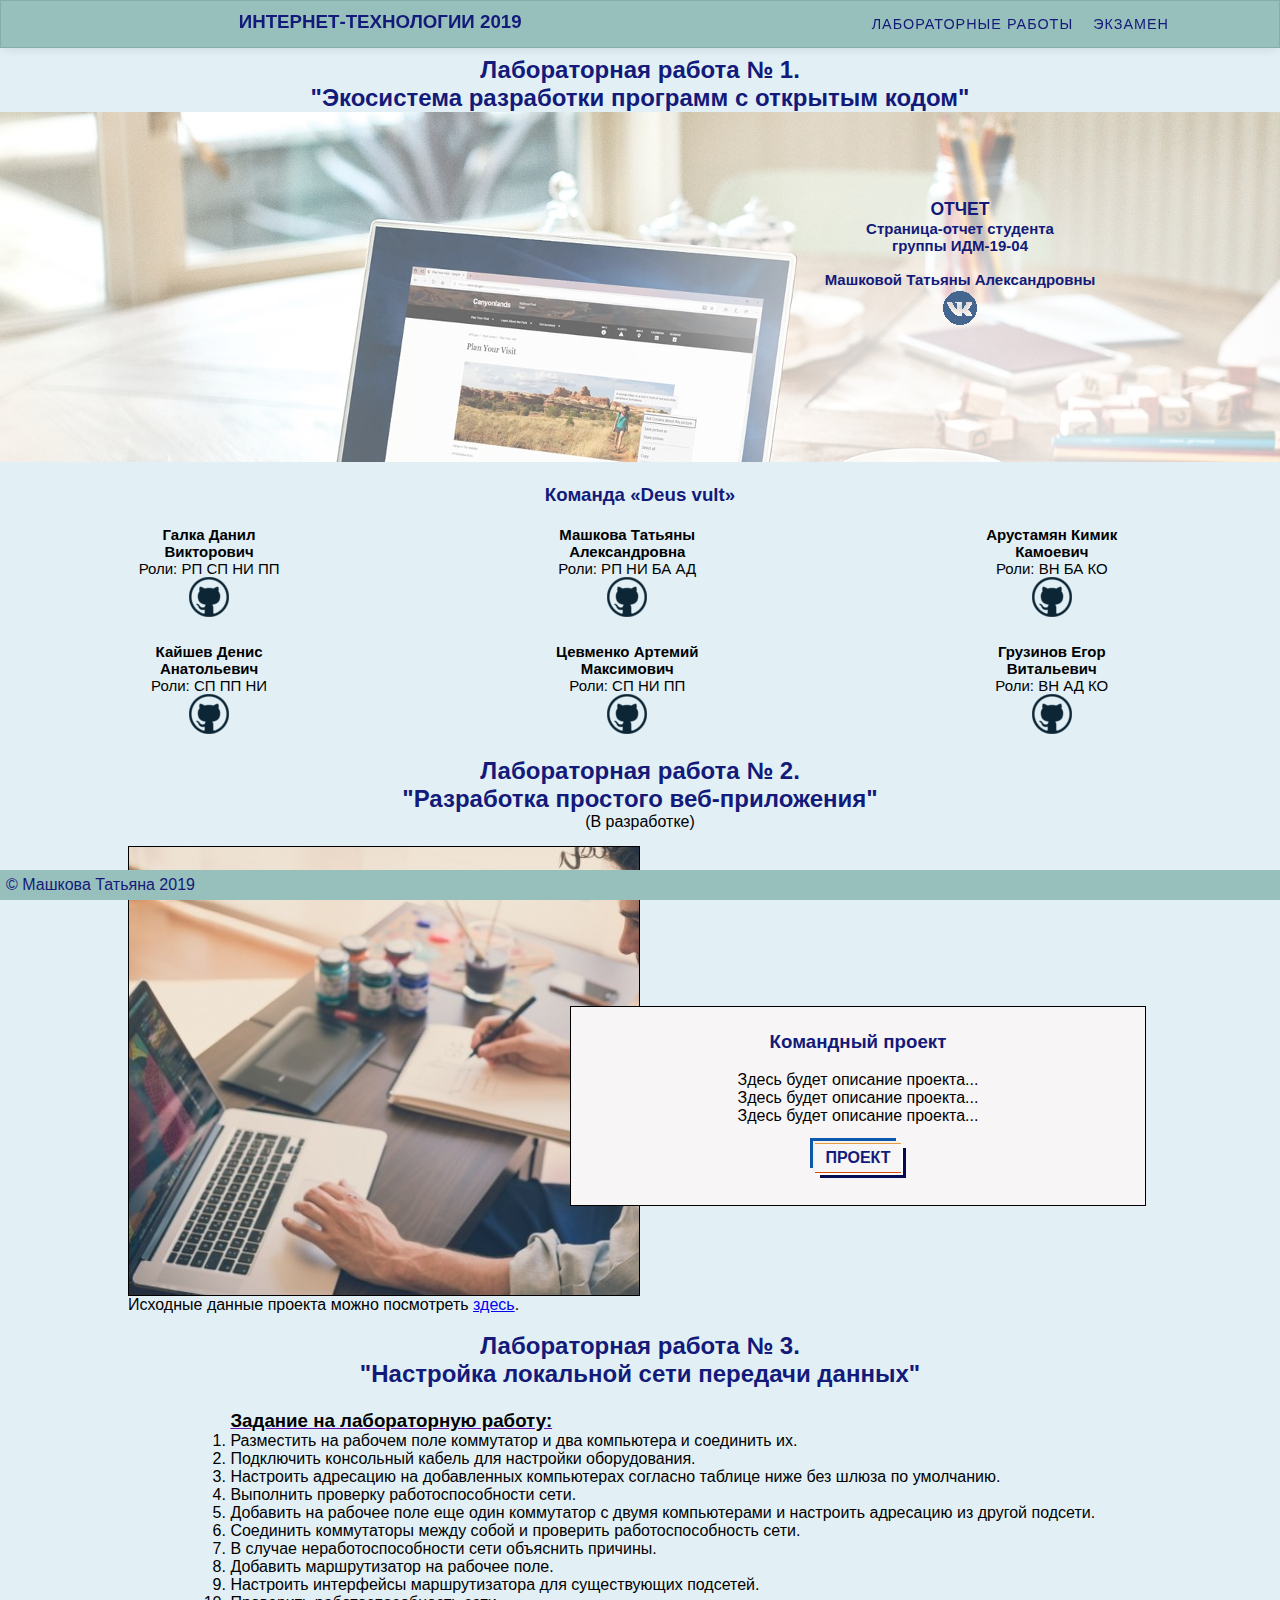
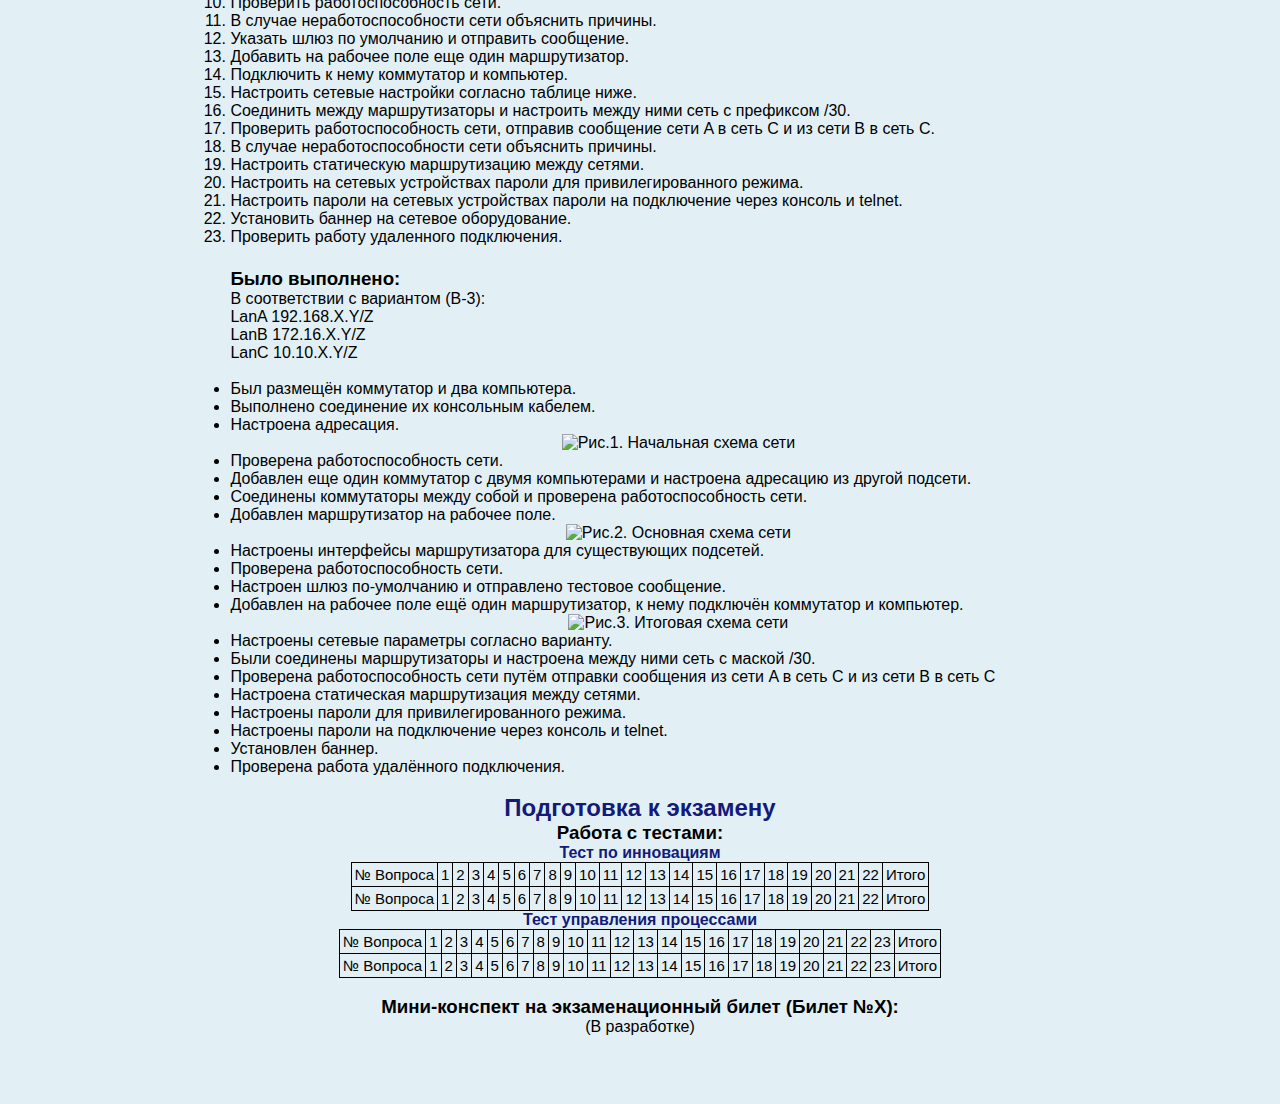
==== index.html @ 826cee88 "Rename inet-2019.html to index.html" ====
<!DOCTYPE html>
<html>

 <head>
  <meta http-equiv="Content-Type" content="text/html; charset=utf-8">
  <title>Отчет. Машкова Т.А.</title>
  <link rel="stylesheet" href="menu.css" type="text/css"/>

    <style>
        h1 {font-family: Verdana, Arial, Helvetica, sans-serif;} 
        h2 {font-family: Verdana, Arial, Helvetica, sans-serif;} 
        h3 {font-family: Verdana, Arial, Helvetica, sans-serif;} 
        h4 {font-family: Verdana, Arial, Helvetica, sans-serif;} 
        p {font-family: Verdana, Arial, Helvetica, sans-serif;}
        .fig {text-align: center;}
        html { overflow-x:  hidden; }
    </style>

 </head>

 <body bgcolor="#E2F0F6">
    <!-- Меню -->  
    <div>
        <nav role='navigation'> 
            <ul>
                <li class='brand' style="background: none;"><h3 style="color:rgb(19, 26, 121)"> ИНТЕРНЕТ-ТЕХНОЛОГИИ 2019 </h3></li>
                <li><a href="#">Лабораторные работы</a>
                    <ul>
                        <li><a href="#lab1">ЛР-1</a></li>
                        <li><a href="#lab2">ЛР-2</a></li>
                        <li><a href="#lab3">ЛР-3</a></li>
                    </ul>
                </li>
                <li><a href="#exam">Экзамен</a></li>
            </ul>
        </nav>
    </div>
        
    <div id="lab1">
        <div>
            <h2 align="center" text-align="center" style="color:rgb(19, 26, 121); padding-top: 60px; margin-top:-60px"> </br> </br> Лабораторная работа № 1. </br> "Экосистема разработки программ с открытым кодом"</h2>
            <!-- Контактные данные -->
            <div class='office'>
                <table width="100%" cellspacing="0" cellpadding="5">
                    <tr> 
                        <td width="50%" valign="top">
                        </td>
                        <td width="50%" valign="top" >
                            <h3 align="center" text-align="center" style="color:rgb(19, 26, 121);"> </br> </br> </br> </br>ОТЧЕТ</h3>
                            <h4 align="center" text-align="center" style="color:rgb(19, 26, 121);"> Страница-отчет студента </br> группы ИДМ-19-04
                            </br> </br> Машковой Татьяны Александровны </br> </h4>
                            <p class="fig"><a href="https://vk.com/sdfxxx" target="_blank"><img src="vk.png"/></a></p>
                        </td>
                    </tr>
                </table>    
                </div>
                <!-- Команда -->
                <div>
                    <h3 align="center" text-align="center" style="color:rgb(19, 26, 121)"> </br> Команда «Deus vult» </br> </h3>
                    <table width="99%" cellspacing="0" cellpadding="0">
                        <tr> 
                            <td width="33%" valign="top" >
                                <div>
                                    <h4 align="center" text-align="center"> </br> Галка Данил </br> Викторович </h4>
                                    <p align="center" text-align="center"> Роли: РП СП НИ ПП </p>
                                    <p class="fig"> <a href="https://github.com/danishOxiAction" target="_blank"><img src="github-logo.png"/></a></p>
                                </div>
                            </td>
                            <td width="33%" valign="top" >
                                <h4 align="center" text-align="center"> </br> Машкова Татьяны </br> Александровна </h4>
                                <p align="center" text-align="center"> Роли: РП НИ БА АД </p>
                                <p class="fig"> <a href="https://github.com/sdfxxx-mashkova" target="_blank"><img src="github-logo.png"/></a></p>
                            </td>
                            <td valign="top" >
                                <h4 align="center" text-align="center"> </br> Арустамян Кимик </br> Камоевич </h4>
                                <p align="center" text-align="center"> Роли: ВН БА КО </p>
                                <p class="fig"> <a href="https://github.com/Kimoshka" target="_blank"><img src="github-logo.png"/></a></p>
                            </td>
                        </tr>
                        <tr> 
                            <td width="33%" valign="top">
                                <h4 align="center" text-align="center"> </br> Кайшев Денис </br> Анатольевич </h4>
                                <p align="center" text-align="center"> Роли: СП ПП НИ </p>
                                <p class="fig"> <a href="https://github.com/topenkoff/" target="_blank"><img src="github-logo.png"/></a></p>
                            </td>
                            <td width="33%" valign="top" >
                                <h4 align="center" text-align="center"> </br> Цевменко Артемий </br>Максимович </h4>
                                <p align="center" text-align="center"> Роли: СП НИ ПП </p>
                                <p class="fig"> <a href="#" target="_blank"><img src="github-logo.png"/></a></p>
                            </td>
                            <td valign="top" >
                                <h4 align="center" text-align="center"> </br> Грузинов Егор </br> Витальевич </h4>
                                <p align="center" text-align="center"> Роли: ВН АД КО </p>
                                <p class="fig"> <a href="#" target="_blank"><img src="github-logo.png"/></a> </p>
                                <p> </br> </p>
                            </td>
                        </tr>
                    </table>    
            </div>
        </div>
    </div>
        
    <div id="lab2">
        <div>
            <h2 align="center" text-align="center" style="color:rgb(19, 26, 121); padding-top: 60px; margin-top:-60px"> Лабораторная работа № 2. </br> "Разработка простого веб-приложения"</h2>
            <p align="center" text-align="center" style="color:black;"> (В разработке)</p>
            <!-- Проект -->
            <div class="block">
                <div class="block1">
                    <div class="div_class img">
                    </div>
                </div>
                <div class="block2">
                    <div>
                    <h3 align="center" text-align="center" style="color:rgb(19, 26, 121);"> </br> Командный проект </h3>
                    <p align="center" text-align="center" style="color:black;"> </br> Здесь будет описание проекта... </br> Здесь будет описание проекта...</br> Здесь будет описание проекта...</br> </br></p>
                    <b href=""> ПРОЕКТ </b>  
                    </div>
                </div> 
            </div>
            <div style="clear: left; margin-left: 10%;">
                <p>Исходные данные проекта можно посмотреть <a href="#">здесь</a>.</p>
                <p> </br> </p>
            </div>
        </div>
    </div>
        
    <div id="lab3">
        <div>
            <h2 align="center" text-align="center" style="color:rgb(19, 26, 121); padding-top: 60px; margin-top:-60px"> Лабораторная работа № 3. </br> "Настройка локальной сети передачи данных" </h2>
            <div class="t1"">
                <div class="text">
                    <h3 style="text-decoration: underline; text-decoration-color: rgb(95, 14, 170);" >  </br> Задание на лабораторную работу:</h3>
                    <ol type="1">
                        <li>Разместить на рабочем поле коммутатор и два компьютера и соединить их.</li>
                        <li>Подключить консольный кабель для настройки оборудования.</li>
                        <li>Настроить адресацию на добавленных компьютерах согласно таблице ниже без шлюза по умолчанию.</li>
                        <li>Выполнить проверку работоспособности сети.</li>
                        <li>Добавить на рабочее поле еще один коммутатор с двумя компьютерами и настроить адресацию из другой подсети.</li>
                        <li>Соединить коммутаторы между собой и проверить работоспособность сети.</li>
                        <li>В случае неработоспособности сети объяснить причины.</li>
                        <li>Добавить маршрутизатор на рабочее поле.</li>
                        <li>Настроить интерфейсы маршрутизатора для существующих подсетей.</li>
                        <li>Проверить работоспособность сети.</li>
                        <li>В случае неработоспособности сети объяснить причины.</li>
                        <li>Указать шлюз по умолчанию и отправить сообщение.</li>
                        <li>Добавить на рабочее поле еще один маршрутизатор.</li>
                        <li>Подключить к нему коммутатор и компьютер.</li>
                        <li>Настроить сетевые настройки согласно таблице ниже.</li>
                        <li>Соединить между маршрутизаторы и настроить между ними сеть с префиксом /30.</li>
                        <li>Проверить работоспособность сети, отправив сообщение сети A в сеть С и из сети В в сеть С.</li>
                        <li>В случае неработоспособности сети объяснить причины.</li>
                        <li>Настроить статическую маршрутизацию между сетями.</li>
                        <li>Настроить на сетевых устройствах пароли для привилегированного режима.</li>
                        <li>Настроить пароли на сетевых устройствах пароли на подключение через консоль и telnet.</li>
                        <li>Установить баннер на сетевое оборудование.</li>
                        <li>Проверить работу удаленного подключения.</li>
                    </ol>
                </div > 
                <div class="text">
                    <h3> </br> Было выполнено:</h3>
                    <p> В соответствии с вариантом (В-3):<br>
                        LanA 192.168.X.Y/Z<br>
                        LanB 172.16.X.Y/Z<br>
                        LanC 10.10.X.Y/Z<br><br></p> 
                    <ul>
                        <li>Был размещён коммутатор и два компьютера.</li>
                        <li>Выполнено соединение их консольным кабелем.</li>
                        <li>Настроена адресация.</li>
                    </ul>
                    <p style="text-align:center;"><img src="#" width="608" height="290" alt="Рис.1. Начальная схема сети"/></p>
                    <ul>
                        <li>Проверена работоспособность сети.</li>
                        <li>Добавлен еще один коммутатор с двумя компьютерами и настроена адресацию из другой подсети.</li>
                        <li>Соединены коммутаторы между собой и проверена работоспособность сети.</li>
                        <li>Добавлен маршрутизатор на рабочее поле.</li>
                    </ul>
                    <p style="text-align:center;"><img src="#" width="714" height="714" alt="Рис.2. Основная схема сети"/></p>
                    <ul>
                        <li>Настроены интерфейсы маршрутизатора для существующих подсетей.</li>
                        <li>Проверена работоспособность сети.</li>
                        <li>Настроен шлюз по-умолчанию и отправлено тестовое сообщение.</li>
                        <li>Добавлен на рабочее поле ещё один маршрутизатор, к нему подключён коммутатор и компьютер.</li>
                    </ul>
                    <p style="text-align:center;"><img src="#" width="935" height="368" alt="Рис.3. Итоговая схема сети"/></p>
                    <ul >
                        <li>Настроены сетевые параметры согласно варианту.</li>
                        <li>Были соединены маршрутизаторы и настроена между ними сеть с маской /30.</li>
                        <li>Проверена работоспособность сети путём отправки сообщения из сети A в сеть С и из сети В в сеть С
                        <li>Настроена статическая маршрутизация между сетями.</li>
                        <li>Настроены пароли для привилегированного режима.</li>
                        <li>Настроены пароли на подключение через консоль и telnet.</li>
                        <li>Установлен баннер.</li>
                        <li>Проверена работа удалённого подключения.</li>
                    </ul>
                    <p> </br> </p>
                </div>
            </div>
        </div>
    </div>
        
    <div id="exam">
        <div>
            <h2 align="center" text-align="center" style="color:rgb(19, 26, 121); padding-top: 60px; margin-top:-60px"> Подготовка к экзамену</h2>
            <!-- Тесты -->
            <div class="t2">
                <h3 align="center" text-align="center" style="color:rgb(0, 0, 0)"> Работа с тестами: </h3>
                <table width="100%" cellspacing="0" cellpadding="5">
                    <tr>
                        <h4 align="center" text-align="center" style="color:rgb(19, 26, 121)"> Тест по инновациям </h4> 
                        <table class="test">
                            <tr  style="border: 1px solid black;">
                                <td><p>№ Вопроса</p></td>
                                <td style="border: 1px solid black;"><p>1</p></td>
                                <td style="border: 1px solid black;"><p>2</p></td>
                                <td style="border: 1px solid black;"><p>3</p></td>
                                <td style="border: 1px solid black;"><p>4</p></td>
                                <td style="border: 1px solid black;"><p>5</p></td>
                                <td style="border: 1px solid black;"><p>6</p></td>
                                <td style="border: 1px solid black;"><p>7</p></td>
                                <td style="border: 1px solid black;"><p>8</p></td>
                                <td style="border: 1px solid black;"><p>9</p></td>
                                <td style="border: 1px solid black;"><p>10</p></td>
                                <td style="border: 1px solid black;"><p>11</p></td>
                                <td style="border: 1px solid black;"><p>12</p></td>
                                <td style="border: 1px solid black;"><p>13</p></td>
                                <td style="border: 1px solid black;"><p>14</p></td>
                                <td style="border: 1px solid black;"><p>15</p></td>
                                <td style="border: 1px solid black;"><p>16</p></td>
                                <td style="border: 1px solid black;"><p>17</p></td>
                                <td style="border: 1px solid black;"><p>18</p></td>
                                <td style="border: 1px solid black;"><p>19</p></td>
                                <td style="border: 1px solid black;"><p>20</p></td>
                                <td style="border: 1px solid black;"><p>21</p></td>
                                <td style="border: 1px solid black;"><p>22</p></td>
                                <td style="border: 1px solid black;"><p>Итого</p></td>
                            </tr>
                            <tr  style="border: 1px solid black;">
                                <td style="border: 1px solid black;"><p>№ Вопроса</p></td>
                                <td style="border: 1px solid black;"><p>1</p></td>
                                <td style="border: 1px solid black;"><p>2</p></td>
                                <td style="border: 1px solid black;"><p>3</p></td>
                                <td style="border: 1px solid black;"><p>4</p></td>
                                <td style="border: 1px solid black;"><p>5</p></td>
                                <td style="border: 1px solid black;"><p>6</p></td>
                                <td style="border: 1px solid black;"><p>7</p></td>
                                <td style="border: 1px solid black;"><p>8</p></td>
                                <td style="border: 1px solid black;"><p>9</p></td>
                                <td style="border: 1px solid black;"><p>10</p></td>
                                <td style="border: 1px solid black;"><p>11</p></td>
                                <td style="border: 1px solid black;"><p>12</p></td>
                                <td style="border: 1px solid black;"><p>13</p></td>
                                <td style="border: 1px solid black;"><p>14</p></td>
                                <td style="border: 1px solid black;"><p>15</p></td>
                                <td style="border: 1px solid black;"><p>16</p></td>
                                <td style="border: 1px solid black;"><p>17</p></td>
                                <td style="border: 1px solid black;"><p>18</p></td>
                                <td style="border: 1px solid black;"><p>19</p></td>
                                <td style="border: 1px solid black;"><p>20</p></td>
                                <td style="border: 1px solid black;"><p>21</p></td>
                                <td style="border: 1px solid black;"><p>22</p></td>
                                <td style="border: 1px solid black;"><p>Итого</p></td>
                            </tr>
                        </table>
                    </tr>
                    <tr> 
                        <h4 align="center" text-align="center" style="color:rgb(19, 26, 121)"> Тест управления процессами </h4> 
                        <table class="test" >
                            <tr  style="border: 1px solid black;">
                                <td  style="border: 1px solid black;"><p>№ Вопроса</p></td>
                                <td  style="border: 1px solid black;"><p>1</p></td>
                                <td  style="border: 1px solid black;"><p>2</p></td>
                                <td  style="border: 1px solid black;"><p>3</p></td>
                                <td  style="border: 1px solid black;"><p>4</p></td>
                                <td  style="border: 1px solid black;"><p>5</p></td>
                                <td  style="border: 1px solid black;"><p>6</p></td>
                                <td  style="border: 1px solid black;"><p>7</p></td>
                                <td  style="border: 1px solid black;"><p>8</p></td>
                                <td  style="border: 1px solid black;"><p>9</p></td>
                                <td  style="border: 1px solid black;"><p>10</p></td>
                                <td  style="border: 1px solid black;"><p>11</p></td>
                                <td  style="border: 1px solid black;"><p>12</p></td>
                                <td  style="border: 1px solid black;"><p>13</p></td>
                                <td  style="border: 1px solid black;"><p>14</p></td>
                                <td  style="border: 1px solid black;"><p>15</p></td>
                                <td  style="border: 1px solid black;"><p>16</p></td>
                                <td  style="border: 1px solid black;"><p>17</p></td>
                                <td  style="border: 1px solid black;"><p>18</p></td>
                                <td  style="border: 1px solid black;"><p>19</p></td>
                                <td  style="border: 1px solid black;"><p>20</p></td>
                                <td  style="border: 1px solid black;"><p>21</p></td>
                                <td  style="border: 1px solid black;"><p>22</p></td>
                                <td  style="border: 1px solid black;"><p>23</p></td>
                                <td  style="border: 1px solid black;"><p>Итого</p></td>
                            </tr>
                            <tr  style="border: 1px solid black;">
                                <td  style="border: 1px solid black;"><p>№ Вопроса</p></td>
                                <td  style="border: 1px solid black;"><p>1</p></td>
                                <td  style="border: 1px solid black;"><p>2</p></td>
                                <td  style="border: 1px solid black;"><p>3</p></td>
                                <td  style="border: 1px solid black;"><p>4</p></td>
                                <td  style="border: 1px solid black;"><p>5</p></td>
                                <td  style="border: 1px solid black;"><p>6</p></td>
                                <td  style="border: 1px solid black;"><p>7</p></td>
                                <td style="border: 1px solid black;"><p>8</p></td>
                                <td style="border: 1px solid black;"><p>9</p></td>
                                <td style="border: 1px solid black;"><p>10</p></td>
                                <td style="border: 1px solid black;"><p>11</p></td>
                                <td style="border: 1px solid black;"м><p>12</p></td>
                                <td style="border: 1px solid black;"><p>13</p></td>
                                <td style="border: 1px solid black;"><p>14</p></td>
                                <td style="border: 1px solid black;"><p>15</p></td>
                                <td style="border: 1px solid black;"><p>16</p></td>
                                <td style="border: 1px solid black;"><p>17</p></td>
                                <td style="border: 1px solid black;"><p>18</p></td>
                                <td style="border: 1px solid black;"><p>19</p></td>
                                <td style="border: 1px solid black;"><p>20</p></td>
                                <td style="border: 1px solid black;"><p>21</p></td>
                                <td style="border: 1px solid black;"><p>22</p></td>
                                <td style="border: 1px solid black;"><p>23</p></td>
                                <td style="border: 1px solid black;"><p>Итого</p></td>
                            </tr>
                        </table>
                    </tr>
                </table>
                <p> </br> </p>
                <h3 align="center" text-align="center" style="color:rgb(0, 0, 0)"> Мини-конспект на экзаменационный билет (Билет №X): </h3> 
                <p align="center" text-align="center" style="color:black;"> (В разработке)</p>
                <p> </br> </p>
            </div>
        </div>
        
    </div>

    <div class='footer'>
        &copy; Машкова Татьяна 2019
    </div> 

 </body>

 <script src="http://code.jquery.com/jquery-1.11.1.js"></script>
 <script type="text/javascript">
 $(document).ready(function() {
    $('a[href*=#]').bind('click', function(e) {
     e.preventDefault();  
     var target = $(this).attr("href");       
     $('html, body').stop().animate({ scrollTop: $(target).offset().top}, 500, function() {
          location.hash = target;
     });         
     return false;
    });
 });
 </script>

</html>
---- menu.css ----
.brand { 
    padding: 10px 40px !important;
    float: left;
    margin-right: 300px;
}

html, body { 
    overflow-x:hidden;
}

*, *:before, *:after{
    -webkit-box-sizing: border-box;
    -moz-box-sizing: border-box;
    box-sizing: border-box;
    padding: 0px;
    margin: 0px;
    font-family: Verdana, Arial, Helvetica, sans-serif;
}

nav {
    position: fixed;
    top: 0em;
    left: 0;
    width: 100%;
    background: #97BFBB;
    box-shadow: 0 3px 10px -2px rgba(0,0,0,.1);
    border: 1px solid rgba(0,0,0,.1);
    z-index: 2;
}
nav ul{
    list-style: none;
    position: relative;
    float: right;
    margin-right: 100px;
    display: inline-table;
}
nav ul li {
    float: left;
    -webkit-transition: all .2s ease-in-out;
    -moz-transition: all .2s ease-in-out;
    transition: all .2s ease-in-out;
}
nav ul li:hover{background:#53C3BF;}
nav ul li:hover > ul{display: block;}
nav ul li a{
    display: block; 
    padding: 15px 10px;
    color: rgb(19, 26, 121);  
    font-family: Verdana, Arial, Helvetica, sans-serif;
    font-size: .9em;
    letter-spacing: 1px;
    text-decoration: none;
    text-transform: uppercase;
}
nav ul ul{
    display: none;
    background: #97BFBB;
    position: absolute; 
    top: 100%;
    box-shadow: -3px 3px 10px -2px rgba(0,0,0,.1);
    border: 1px solid rgba(0,0,0,.1);
}
nav ul ul li{float: none; position: relative;}
nav ul ul li a {
      padding: 15px 80px; 
      border-bottom: 1px solid rgba(0, 0, 0, 0);
}

.office{
  background: url('office.jpg') no-repeat;
  width: 100%;
  height: 350px;
}

.block{
    width: 100%;
    text-align: center;
    margin-top: 15px;
    margin-left: 10%;
    margin-right: 10%;
    position: static;
}
.block1 { 
    width: 40%; 
    height: 450px;
    border: solid 1px black;
    margin-bottom: 0px;
    background: url('project.jpg') no-repeat;
    padding: 2px;
    float: left;
    right: 15%;
}
.block2 { 
    width: 45%;
    height: 200px;
    border: solid 1px black; 
    background: rgb(247, 245, 245); 
    padding: 2px; 
    float: left; 
    position: relative; 
    top: 160px; 
    left: -70px; 
    right: 10%;
    z-index: 1;
}

.div_class img {
    max-width: 40%;
    max-height: 450px;
}
 
b {
    text-decoration: none;
    border-bottom: 1px solid rgb(218, 75, 8);
    border-top: 1px solid rgb(231, 157, 61);
    padding: 5px 10px;
    display: inline-block;
    box-shadow: -2px -2px rgb(245, 241, 234), -5px -5px rgb(13, 88, 173), 2px 2px white, 5px 5px rgb(3, 11, 85);
    color: rgb(19, 26, 121);
}

.t1 {
    position: static;
    top: 0;
    left: 0;
    width: 100%;
    margin-left: 0%;
    margin-right: 0%;
}

.text{
    width: 70%;
    margin-left: 18%;
    margin-right: 15%;
}

.t2{
  margin-bottom: 50px;
}

.test{
  position: relative;
  text-align: center;
  border-collapse: collapse;
  margin: auto;
}
.test tr, td{
  padding: 3px; 
  /* border: 1px solid black; */
  font-size: 15px;
}


.footer {
  position: fixed; 
  left: 300; bottom: 0; 
  padding: 6px; 
  background: #97BFBB; 
  color: rgb(19, 26, 121); 
  width: 100%; 
  z-index: 2;
}
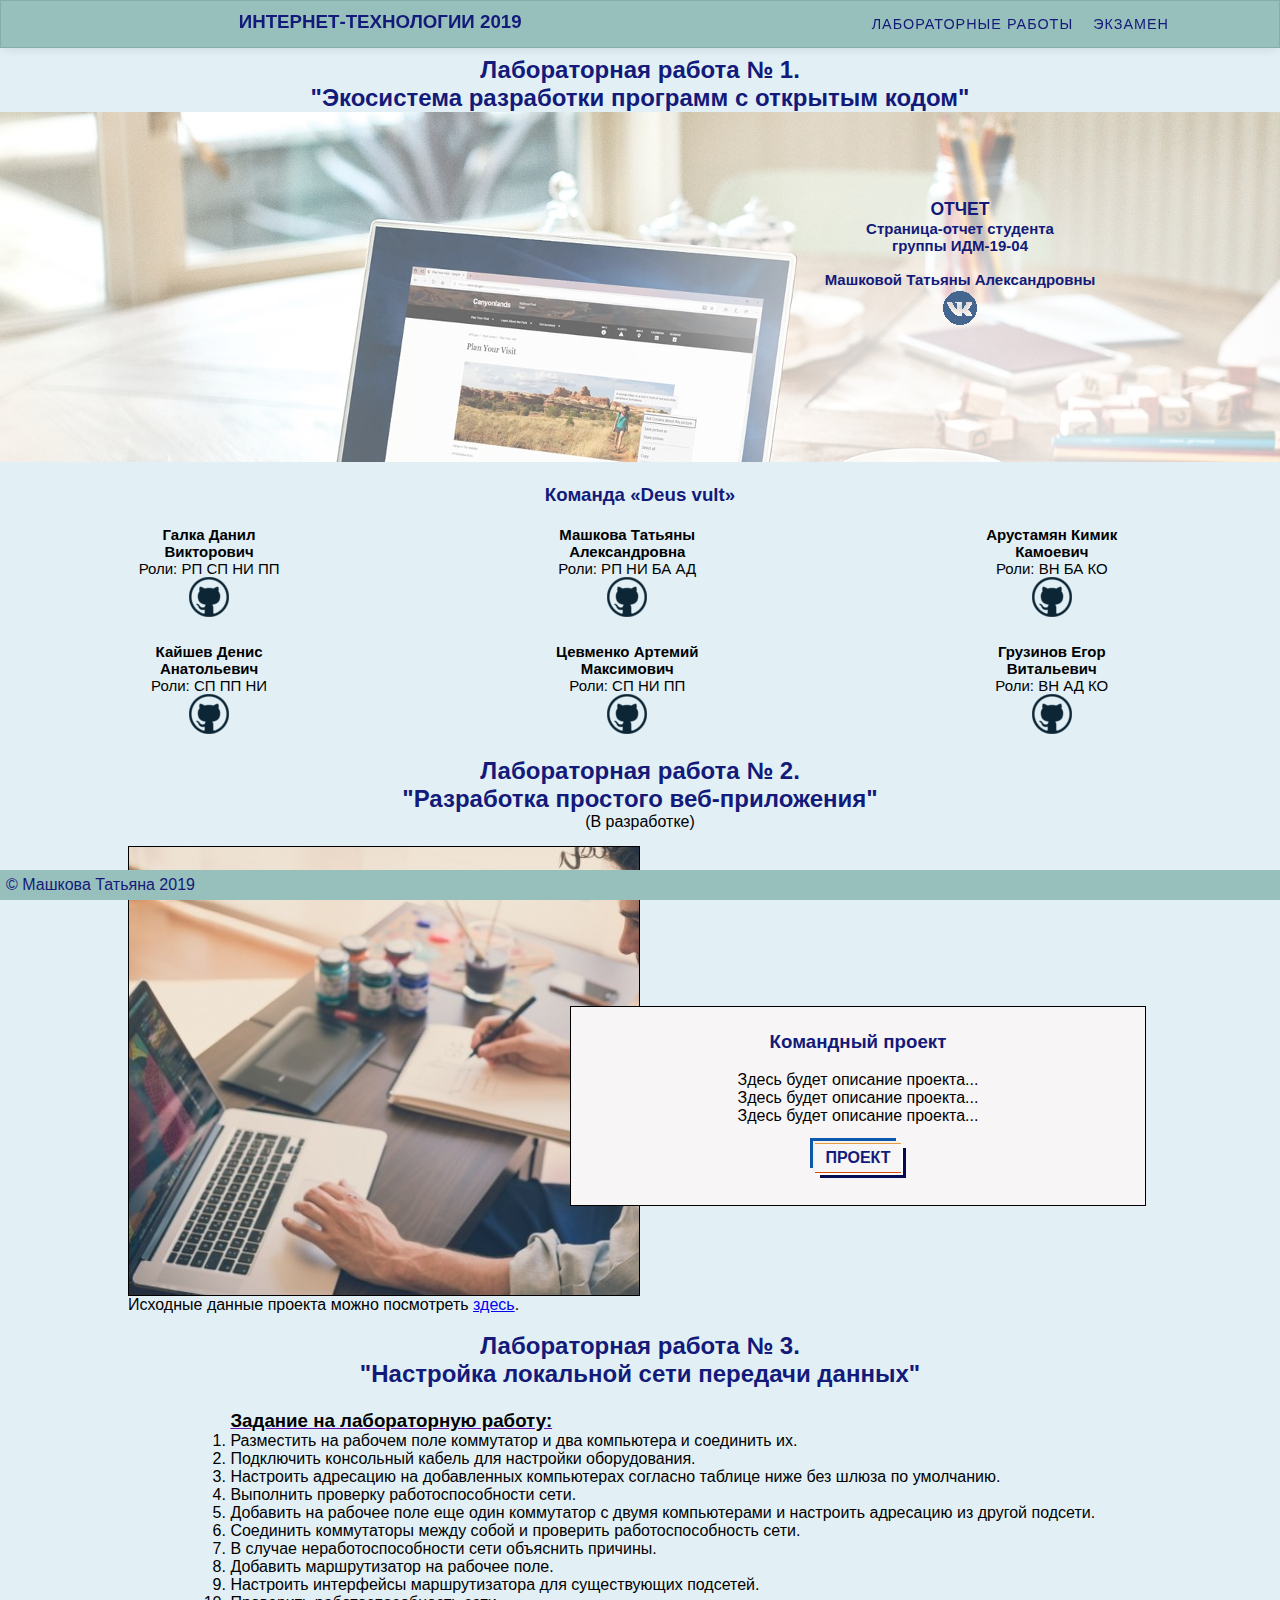
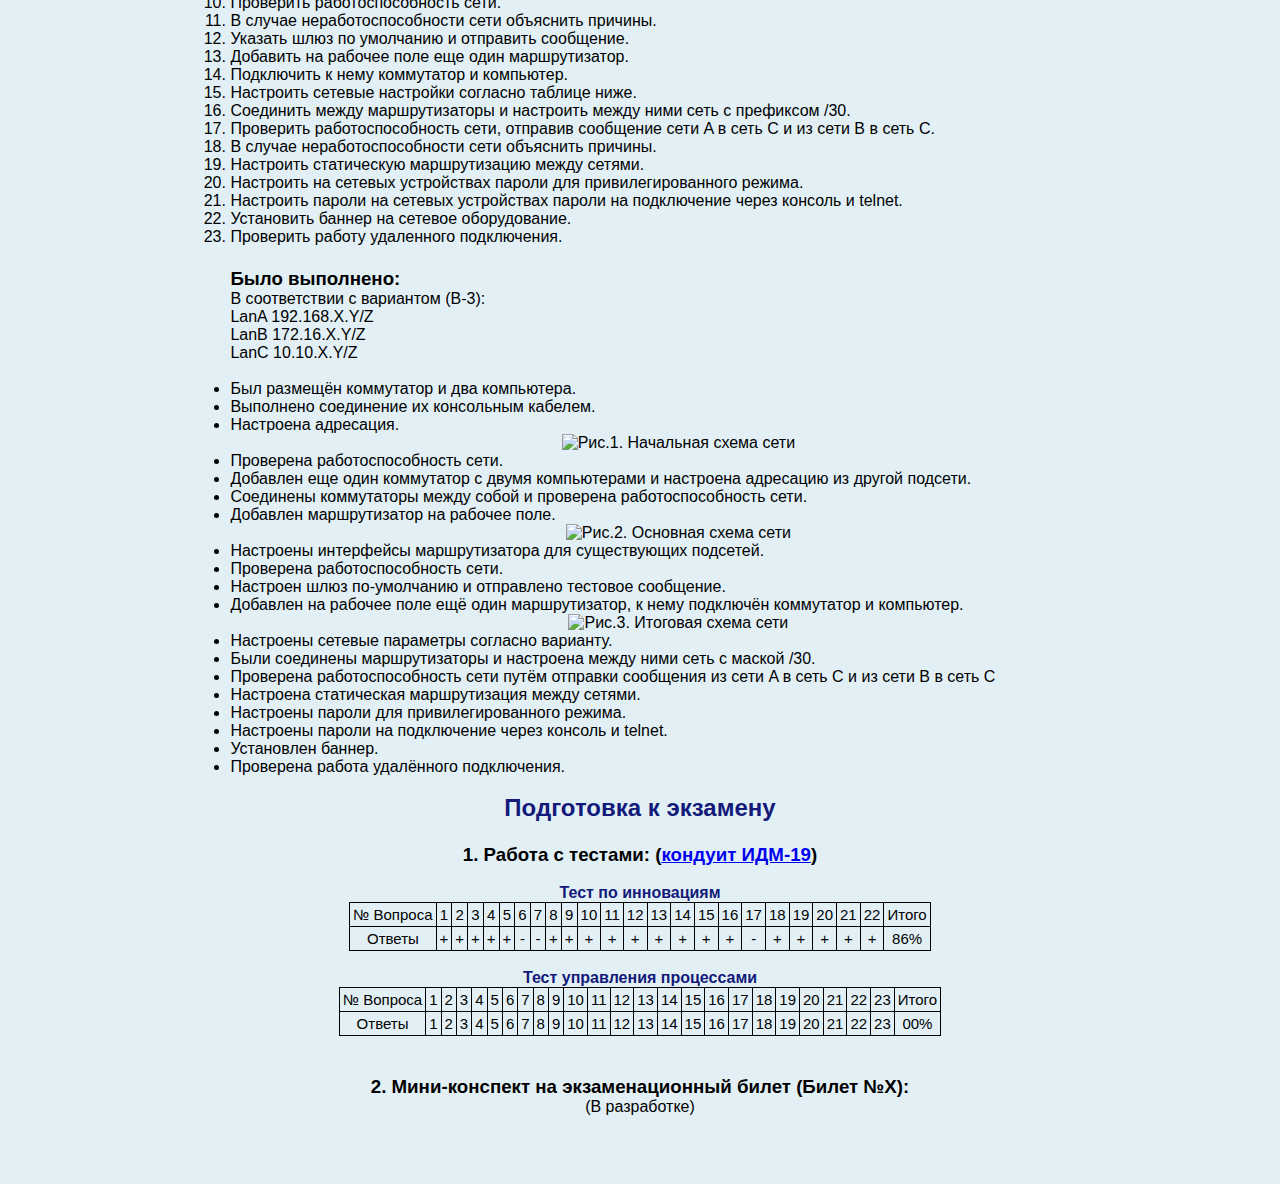
==== commit 32fd955d: "Add files via upload" ====
--- a/index.html
+++ b/index.html
@@ -204,10 +204,12 @@
             <h2 align="center" text-align="center" style="color:rgb(19, 26, 121); padding-top: 60px; margin-top:-60px"> Подготовка к экзамену</h2>
             <!-- Тесты -->
             <div class="t2">
-                <h3 align="center" text-align="center" style="color:rgb(0, 0, 0)"> Работа с тестами: </h3>
+                <h3 align="center" text-align="center" style="color:rgb(0, 0, 0)"> </br> 1. Работа с тестами: 
+                
+                    (<a class="link link_underline_hover exam__link" href="https://docs.google.com/spreadsheets/d/1YBfCBfGZrUc5XJoWlb0x65fSch9kpcsCB17mJ0z-89s/edit#gid=1650591036&range=B110">кондуит ИДМ-19</a>) </h3>
                 <table width="100%" cellspacing="0" cellpadding="5">
                     <tr>
-                        <h4 align="center" text-align="center" style="color:rgb(19, 26, 121)"> Тест по инновациям </h4> 
+                        <h4 align="center" text-align="center" style="color:rgb(19, 26, 121)"> </br> Тест по инновациям </h4> 
                         <table class="test">
                             <tr  style="border: 1px solid black;">
                                 <td><p>№ Вопроса</p></td>
@@ -236,35 +238,35 @@
                                 <td style="border: 1px solid black;"><p>Итого</p></td>
                             </tr>
                             <tr  style="border: 1px solid black;">
-                                <td style="border: 1px solid black;"><p>№ Вопроса</p></td>
-                                <td style="border: 1px solid black;"><p>1</p></td>
-                                <td style="border: 1px solid black;"><p>2</p></td>
-                                <td style="border: 1px solid black;"><p>3</p></td>
-                                <td style="border: 1px solid black;"><p>4</p></td>
-                                <td style="border: 1px solid black;"><p>5</p></td>
-                                <td style="border: 1px solid black;"><p>6</p></td>
-                                <td style="border: 1px solid black;"><p>7</p></td>
-                                <td style="border: 1px solid black;"><p>8</p></td>
-                                <td style="border: 1px solid black;"><p>9</p></td>
-                                <td style="border: 1px solid black;"><p>10</p></td>
-                                <td style="border: 1px solid black;"><p>11</p></td>
-                                <td style="border: 1px solid black;"><p>12</p></td>
-                                <td style="border: 1px solid black;"><p>13</p></td>
-                                <td style="border: 1px solid black;"><p>14</p></td>
-                                <td style="border: 1px solid black;"><p>15</p></td>
-                                <td style="border: 1px solid black;"><p>16</p></td>
-                                <td style="border: 1px solid black;"><p>17</p></td>
-                                <td style="border: 1px solid black;"><p>18</p></td>
-                                <td style="border: 1px solid black;"><p>19</p></td>
-                                <td style="border: 1px solid black;"><p>20</p></td>
-                                <td style="border: 1px solid black;"><p>21</p></td>
-                                <td style="border: 1px solid black;"><p>22</p></td>
-                                <td style="border: 1px solid black;"><p>Итого</p></td>
+                                <td style="border: 1px solid black;"><p>Ответы</p></td>
+                                <td style="border: 1px solid black;"><p>+</p></td>
+                                <td style="border: 1px solid black;"><p>+</p></td>
+                                <td style="border: 1px solid black;"><p>+</p></td>
+                                <td style="border: 1px solid black;"><p>+</p></td>
+                                <td style="border: 1px solid black;"><p>+</p></td>
+                                <td style="border: 1px solid black;"><p>-</p></td>
+                                <td style="border: 1px solid black;"><p>-</p></td>
+                                <td style="border: 1px solid black;"><p>+</p></td>
+                                <td style="border: 1px solid black;"><p>+</p></td>
+                                <td style="border: 1px solid black;"><p>+</p></td>
+                                <td style="border: 1px solid black;"><p>+</p></td>
+                                <td style="border: 1px solid black;"><p>+</p></td>
+                                <td style="border: 1px solid black;"><p>+</p></td>
+                                <td style="border: 1px solid black;"><p>+</p></td>
+                                <td style="border: 1px solid black;"><p>+</p></td>
+                                <td style="border: 1px solid black;"><p>+</p></td>
+                                <td style="border: 1px solid black;"><p>-</p></td>
+                                <td style="border: 1px solid black;"><p>+</p></td>
+                                <td style="border: 1px solid black;"><p>+</p></td>
+                                <td style="border: 1px solid black;"><p>+</p></td>
+                                <td style="border: 1px solid black;"><p>+</p></td>
+                                <td style="border: 1px solid black;"><p>+</p></td>
+                                <td style="border: 1px solid black;"><p>86%</p></td>
                             </tr>
                         </table>
                     </tr>
                     <tr> 
-                        <h4 align="center" text-align="center" style="color:rgb(19, 26, 121)"> Тест управления процессами </h4> 
+                        <h4 align="center" text-align="center" style="color:rgb(19, 26, 121)"> </br> Тест управления процессами </h4> 
                         <table class="test" >
                             <tr  style="border: 1px solid black;">
                                 <td  style="border: 1px solid black;"><p>№ Вопроса</p></td>
@@ -294,7 +296,7 @@
                                 <td  style="border: 1px solid black;"><p>Итого</p></td>
                             </tr>
                             <tr  style="border: 1px solid black;">
-                                <td  style="border: 1px solid black;"><p>№ Вопроса</p></td>
+                                <td  style="border: 1px solid black;"><p>Ответы</p></td>
                                 <td  style="border: 1px solid black;"><p>1</p></td>
                                 <td  style="border: 1px solid black;"><p>2</p></td>
                                 <td  style="border: 1px solid black;"><p>3</p></td>
@@ -306,7 +308,7 @@
                                 <td style="border: 1px solid black;"><p>9</p></td>
                                 <td style="border: 1px solid black;"><p>10</p></td>
                                 <td style="border: 1px solid black;"><p>11</p></td>
-                                <td style="border: 1px solid black;"м><p>12</p></td>
+                                <td style="border: 1px solid black;"><p>12</p></td>
                                 <td style="border: 1px solid black;"><p>13</p></td>
                                 <td style="border: 1px solid black;"><p>14</p></td>
                                 <td style="border: 1px solid black;"><p>15</p></td>
@@ -318,13 +320,13 @@
                                 <td style="border: 1px solid black;"><p>21</p></td>
                                 <td style="border: 1px solid black;"><p>22</p></td>
                                 <td style="border: 1px solid black;"><p>23</p></td>
-                                <td style="border: 1px solid black;"><p>Итого</p></td>
+                                <td style="border: 1px solid black;"><p>00%</p></td>
                             </tr>
                         </table>
                     </tr>
                 </table>
                 <p> </br> </p>
-                <h3 align="center" text-align="center" style="color:rgb(0, 0, 0)"> Мини-конспект на экзаменационный билет (Билет №X): </h3> 
+                <h3 align="center" text-align="center" style="color:rgb(0, 0, 0)"> </br> 2. Мини-конспект на экзаменационный билет (Билет №X): </h3> 
                 <p align="center" text-align="center" style="color:black;"> (В разработке)</p>
                 <p> </br> </p>
             </div>
@@ -352,4 +354,4 @@
  });
  </script>
 
-</html>
+</html>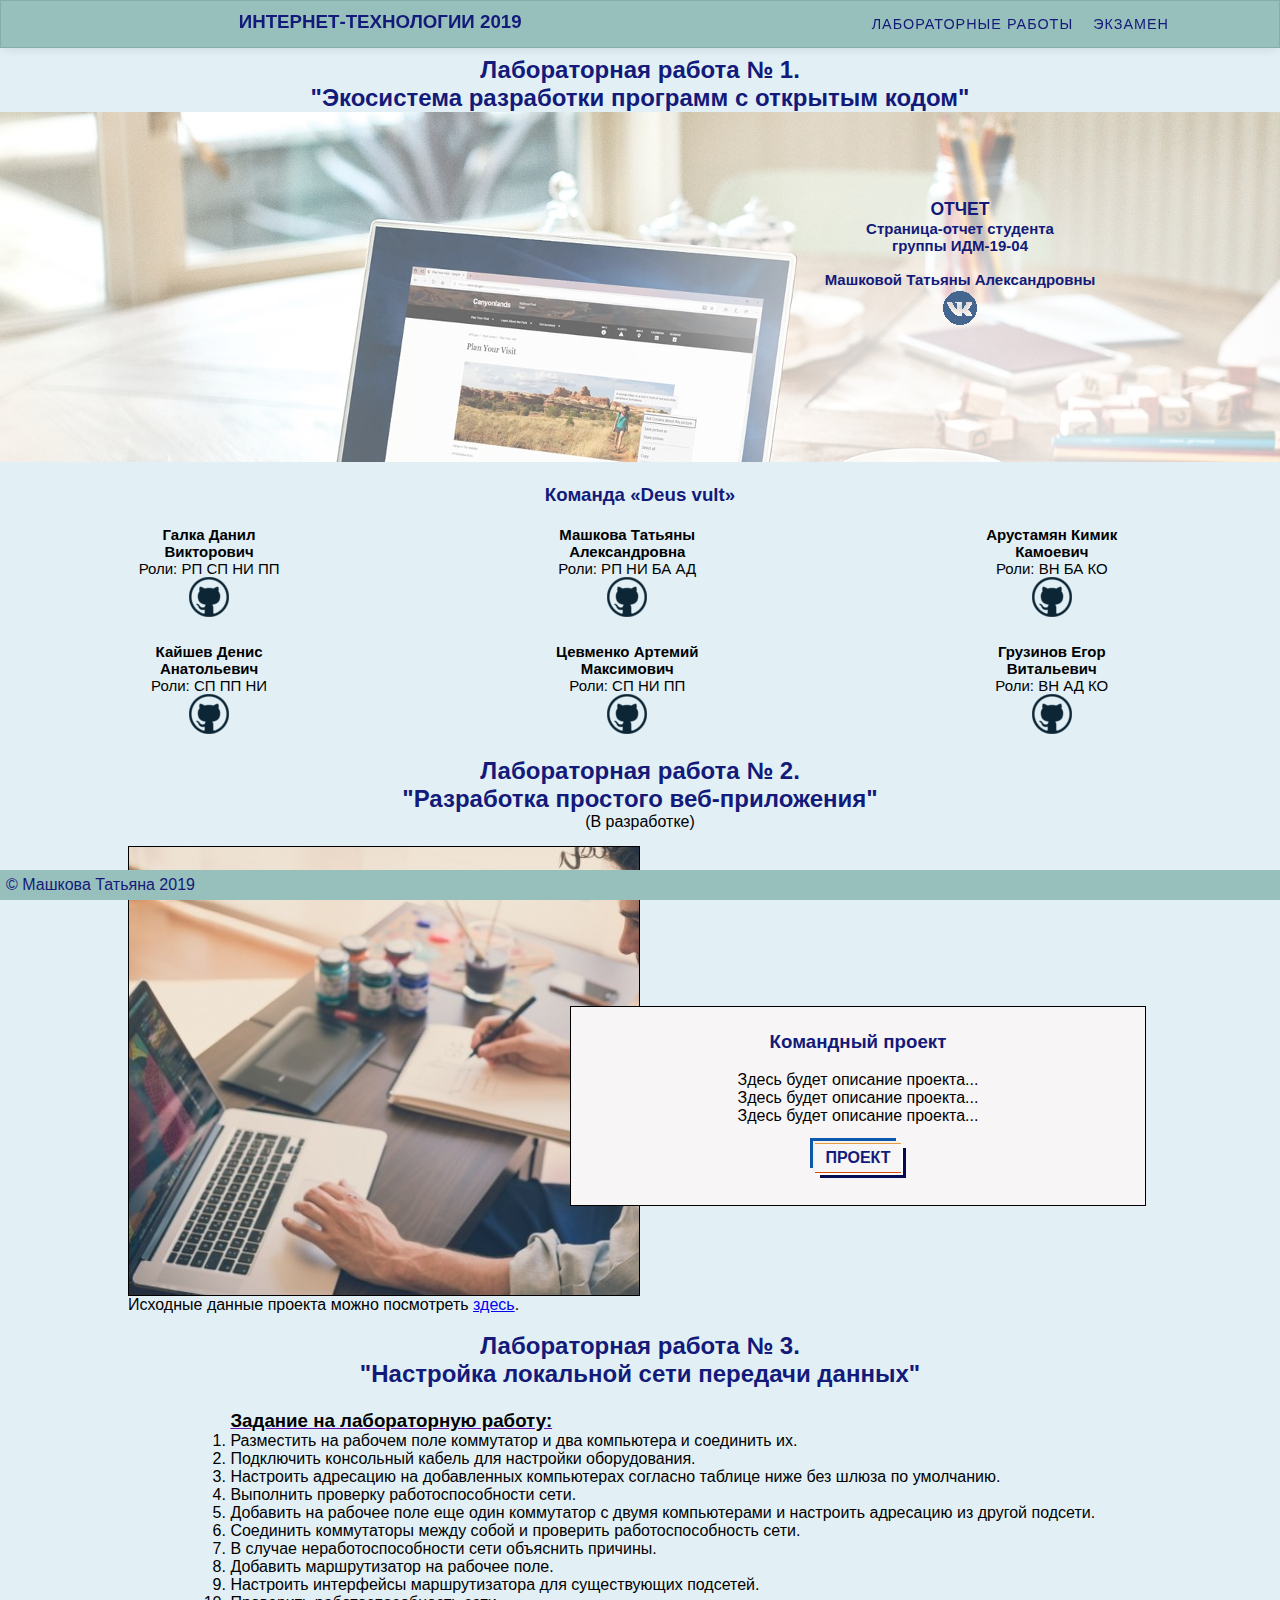
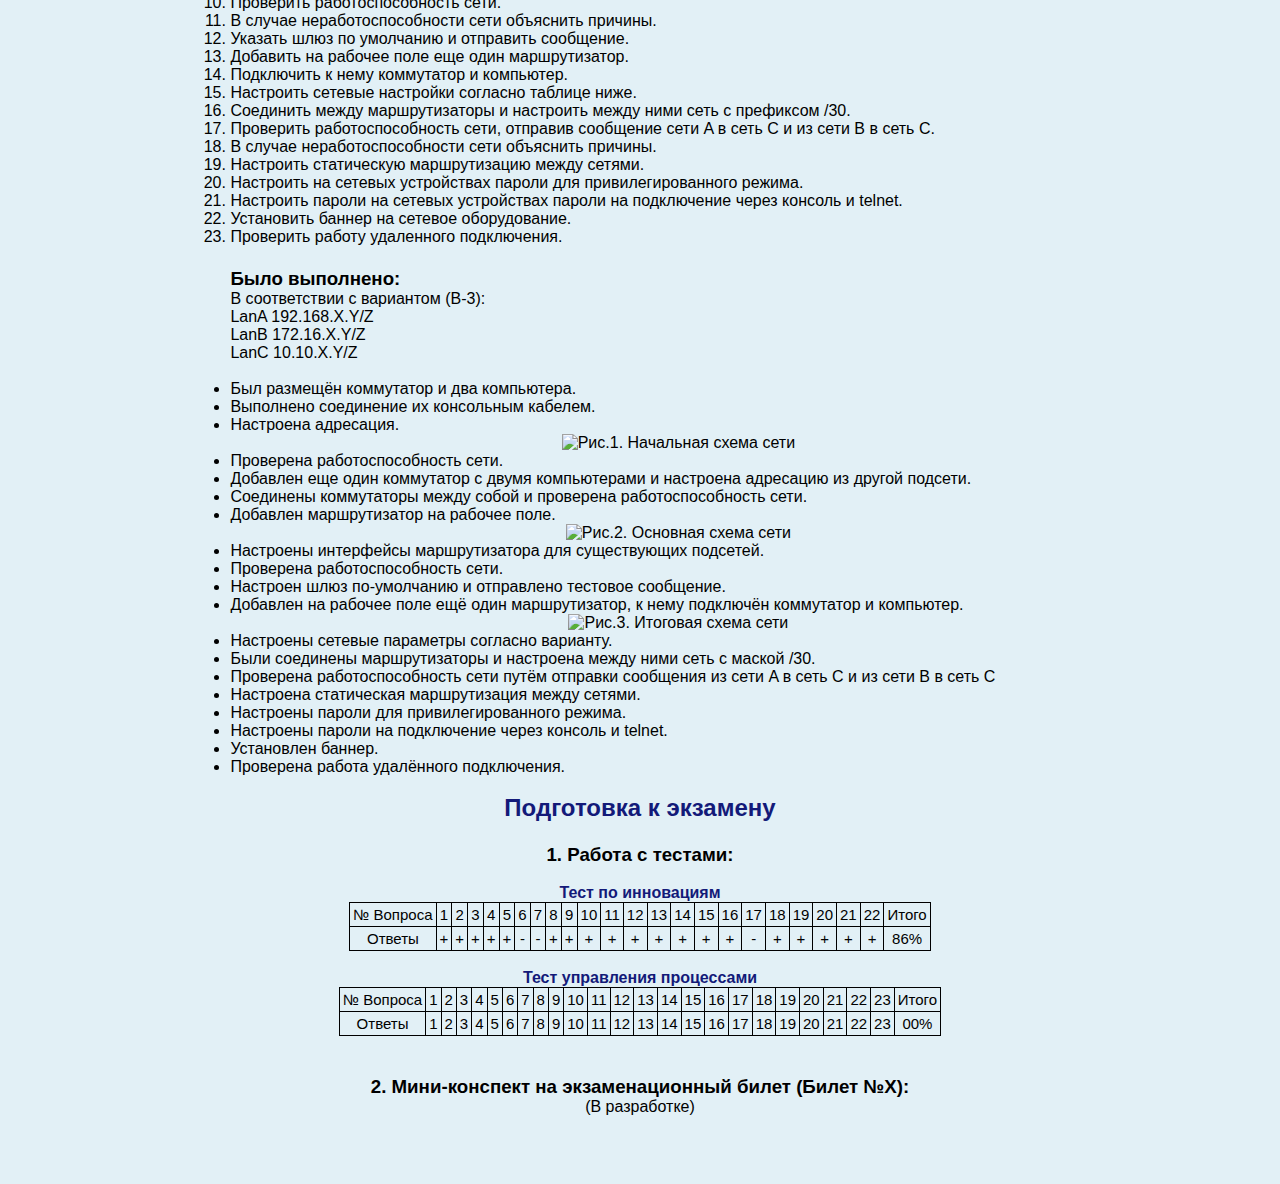
==== commit b1aa9c81: "Add files via upload" ====
--- a/index.html
+++ b/index.html
@@ -204,9 +204,7 @@
             <h2 align="center" text-align="center" style="color:rgb(19, 26, 121); padding-top: 60px; margin-top:-60px"> Подготовка к экзамену</h2>
             <!-- Тесты -->
             <div class="t2">
-                <h3 align="center" text-align="center" style="color:rgb(0, 0, 0)"> </br> 1. Работа с тестами: 
-                
-                    (<a class="link link_underline_hover exam__link" href="https://docs.google.com/spreadsheets/d/1YBfCBfGZrUc5XJoWlb0x65fSch9kpcsCB17mJ0z-89s/edit#gid=1650591036&range=B110">кондуит ИДМ-19</a>) </h3>
+                <h3 align="center" text-align="center" style="color:rgb(0, 0, 0)"> </br> 1. Работа с тестами: </h3>
                 <table width="100%" cellspacing="0" cellpadding="5">
                     <tr>
                         <h4 align="center" text-align="center" style="color:rgb(19, 26, 121)"> </br> Тест по инновациям </h4> 
